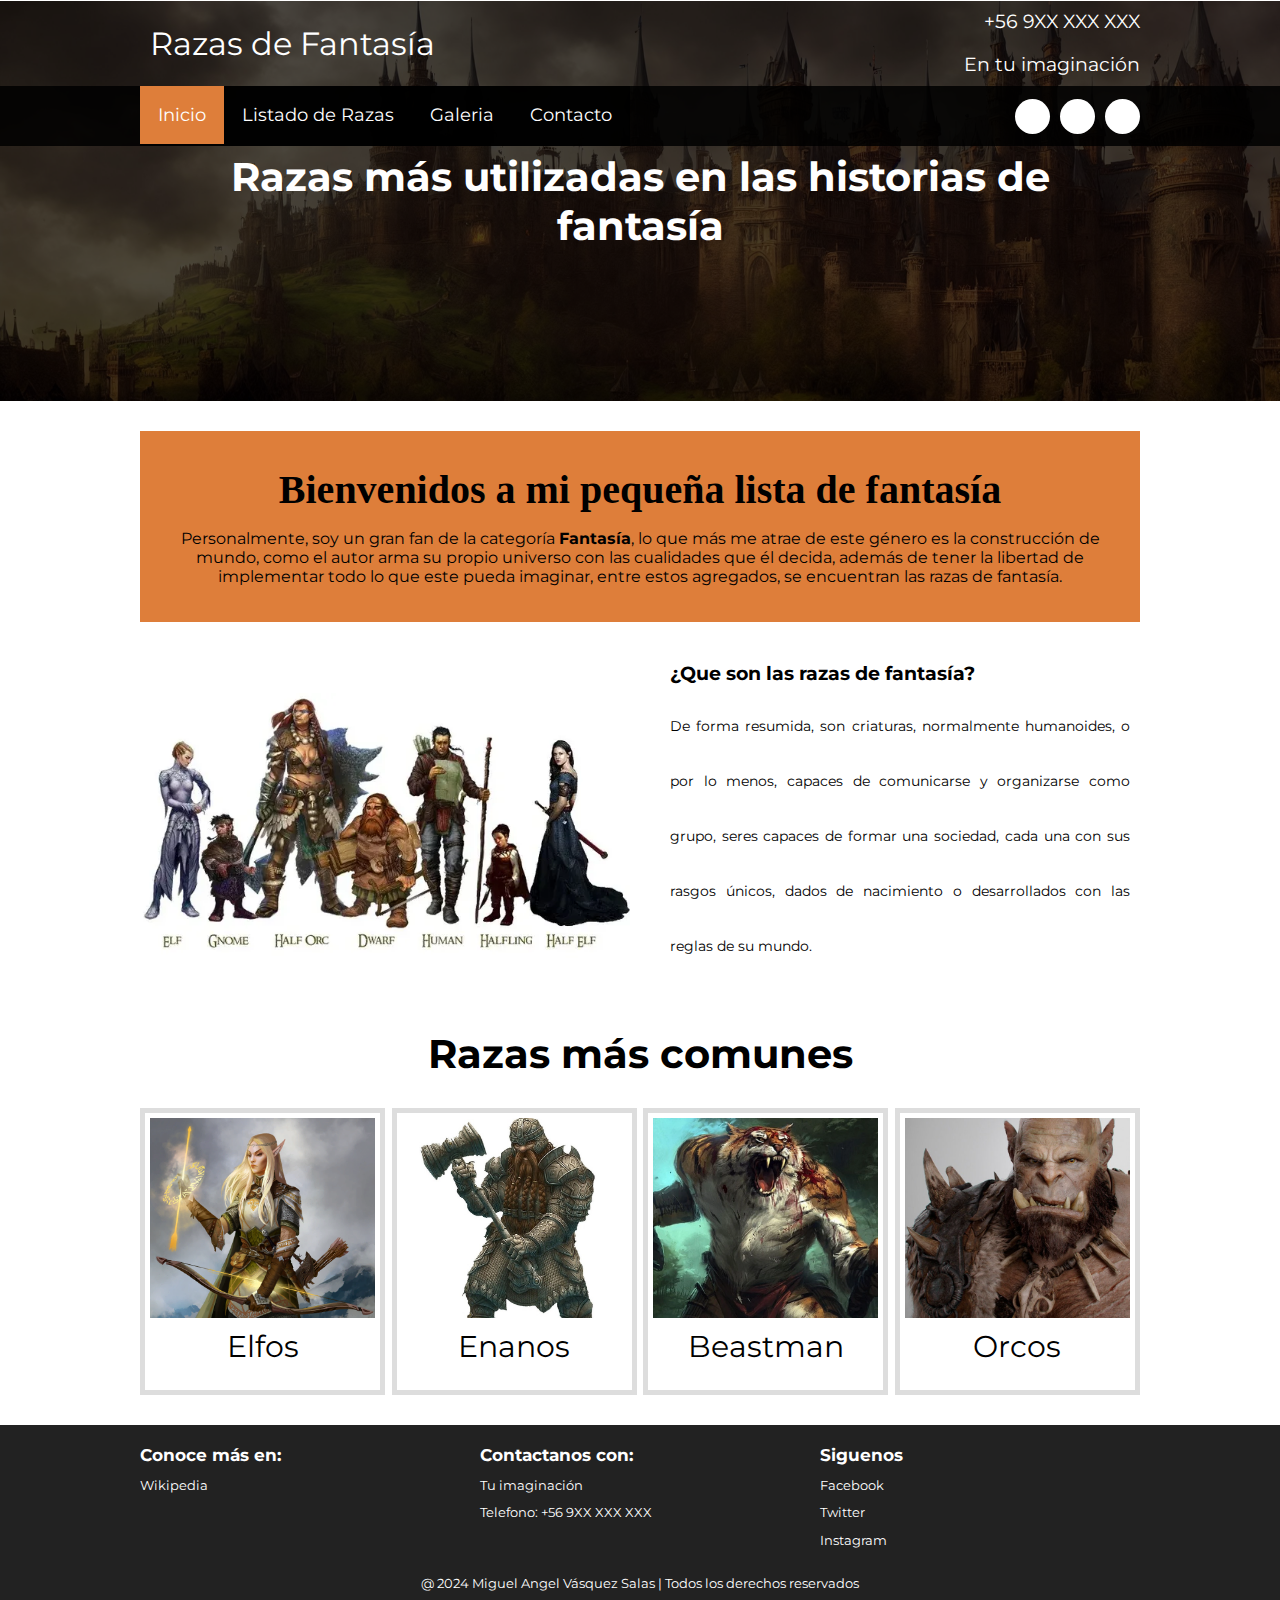
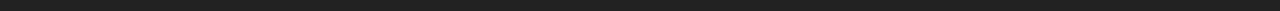
==== index.html @ ee75f730 "Terminado página Principal" ====
<!DOCTYPE html>
<html lang="es">
<head>
    <meta charset="UTF-8">
    <title>Razas de Fantasía</title>
    <meta name="viewport" content="width=device-width, user-scalable=yes, initial-scale=1.0, maximum-scale=2.0, minimum-scale=1.0">
    <link rel="icon" href="/img/logo.svg">
    <link rel="stylesheet" href="css/estilo.css">
    <link href="https://file.myfontastic.com/3j45yvRpaWhzeStdASehh9/icons.css" rel="stylesheet">
</head>
<body>
    <header class="main-header">
        <div class="container container--flex">
            <div class="logo-container column column--50">
                <a href="https://www.rolegenerator.com/blog/tipos-razas-fantasia#:~:text=Las%20razas%20más%20comunes%20en,(o%20Ents)%20y%20Trolls." class="logo">Razas de Fantasía</a>
            </div>
            <div class="main-header__contactInfo column column--50">
                <p class="main-header__contactInfo__phone">
                    <span class="icon-phone">+56 9XX XXX XXX
                    </span>
                </p>
                <p class="main-header__contactInfo__addres">
                    <span class="icon-location">En tu imaginación</span>
                </p>
                
            </div>
        </div>
    </header>
    <nav class="main_nav">
        <div class="container container--flex">
            <span class="icon-menu" id="btnmenu"></span>
            <ul class="menu" id="menu">
                <li class="menu__item"><a href="/" class="menu__link menu__link--select">Inicio</a></li>
                <li class="menu__item"><a href="Listado_de_razas.html" class="menu__link">Listado de Razas</a></li>
                <li class="menu__item"><a href="galeria.html" class="menu__link">Galeria</a></li>
                <li class="menu__item"><a href="contacto.html" class="menu__link">Contacto</a></li>
            </ul>
            <div class="social-icon">
                <a href="" class="social-icon__link"><span class="icon-facebook"></span></a>
                <a href="" class="social-icon__link"><span class="icon-twitter"></span></a>
                <a href="" class="social-icon__link"><span class="icon-instagram"></span></a>
            </div>
        </div>
    </nav>
    <section class="banner">
        <img src="img/banner.jpg" alt="" class="banner__img">
        <div class="banner__content">Razas más utilizadas en las historias de fantasía</div>
    </section>
    <main class="main">
        <section class="group--color">
            <div class="container">
                <h2 class="main__title">Bienvenidos a mi pequeña lista de fantasía</h2>
                <p class="main_txt">
                    Personalmente, soy un gran fan de la categoría <strong>Fantasía</strong>, lo que más me atrae de este género es la construcción de mundo, como el autor arma su propio universo con las cualidades que él decida, además de tener la libertad de implementar todo lo que este pueda imaginar, entre estos agregados, se encuentran las razas de fantasía.
                </p>
            </div>
        </section>
        <section class="group main__about_description">
            <div class="container container--flex">
                <div class="column column--50">
                    <img src="img/razas.png" alt="">
                </div>
                <div class="column column--50">
                    <h3 class="column__title">¿Que son las razas de fantasía?</h3>
                    <p class="column__txt">De forma resumida, son criaturas, normalmente humanoides, o por lo menos, capaces de comunicarse y organizarse como grupo, seres capaces de formar una sociedad, cada una con sus rasgos únicos, dados de nacimiento o desarrollados con las reglas de su mundo.</p>
                </div>
            </div>
        </section>
        <section class="group today-special">
            <h2 class="group__title">Razas más comunes</h2>
            <div class="container container--flex">
                <div class="column column--50--25">
                    <img src="img/elfa.webp" alt="" class="today-special__img">
                    <div class="today-special__tittle">Elfos</div>
                </div>
                <div class="column column--50--25">
                    <img src="img/enan_o.jpg" alt="" class="today-special__img">
                    <div class="today-special__tittle">Enanos</div>
                </div>
                <div class="column column--50--25">
                    <img src="img/hombre-bestia.png" alt="" class="today-special__img">
                    <div class="today-special__tittle">Beastman</div>
                </div>
                <div class="column column--50--25">
                    <img src="img/orc.jpg" alt="" class="today-special__img">
                    <div class="today-special__tittle">Orcos</div>
                </div>
            </div>
        </section>
      
    </main>
    <footer class="main-footer">
        <div class="container container--flex">
            <div class="column column--33">
                <h2 class="column__title">Conoce más en:</h2>
                <p class="column__txt">Wikipedia </p>
            </div>
            <div class="column column--33">
                <h2 class="column__title">Contactanos con:</h2>
                <p class="column__txt">Tu imaginación</p>
                <p class="column__txt">Telefono: +56 9XX XXX XXX</p>
               
            </div>
            <div class="column column--33">
                <h2 class="column__title">Siguenos</h2>
                <p class="column__txt"><a href="" class="icon-facebook">Facebook</a></p>
                <p class="column__txt"><a href="" class="icon-twitter">Twitter</a></p>
                <p class="column__txt"><a href="" class="icon-instagram">Instagram</a></p>
            </div>
            <p class="copy">@ 2024 Miguel Angel Vásquez Salas | Todos los derechos reservados</p>
        </div>
    </footer>
    <script src="js/menu.js"></script>
</body>
</html>
---- css/estilo.css ----
@import url('https://fonts.googleapis.com/css2?family=Montserrat:wght@300&family=Sacramento&display=swap');
*{
    box-sizing: border-box;
}
body{
    font-family: 'Montserrat', sans-serif;
    margin: 0;
}
/*----------------Estilos Base------------------*/
img{
    display: block;
    width: 100%;
    max-width: 100%;
}
h1,h2,h3,h4,h5{
    margin: 0;
}
.container{
    width: 100%;
    margin: auto;
}
.container--flex{
    display: flex;
    flex-wrap: wrap;
    justify-content: space-between;
    align-items: center;
}
.column{
    width: 100%;
}

/*----------------Estilos Header------------------*/


.main-header{
    width: 100%;
}

.logo{
    font-size: 1.9em;
    color: #de423a;
    padding: 10px;
	text-decoration: none;
}

.main-header__contactInfo__phone{
    background:#de423a;
    color: #fff;
    padding: 10px;
    margin: 0;
}

.main-header__contactInfo__addres{
    padding: 10px;
    margin: 0px;
}
.main-header [class*="icon-"]:before{
    position: relative;
    top:2px;
    right: 3px;
}
/*----------------Estilos Menu------------------*/
.main_nav{
    width: 100%;
    position:relative;
    z-index: 2000;  
    padding: 10px;
}

.icon-menu{
    display: block;
    color: #f23636;
    border: 1px solid #fff;
    border-radius: 3px;
    width: 40px;
    height: 40px;
    line-height: 45px;
    text-align: center;
    cursor:pointer;
    font-size: 1.5em;
    
}

.social-icon{
    display: flex;
    justify-content: space-between;
    
}

.social-icon [class*="icon-"]{
    color: black;
    margin-left: 10px;
    display: flex;
    justify-content: center;
    align-items: center;
    font-size: 1.3em;
    width: 35px;
    height: 35px;
    background: #fff;
    border-radius: 50%;
}

.social-icon__link{
    text-decoration: none;
   
}

.menu{
    
    position: absolute;
    top: 75px;
    left: 0;
    width: 100%;
    background: rgba(0,0,0,.85);
    padding:0px;
    margin:0px;
    z-index: 2000px;
    list-style: none;
    text-align: center;
    font-size: 18px;
    height: 0;
    overflow: hidden;
	transition: height .3s linear;
}

.menu__link{
    display: block;
    padding: 15px;
    color: white;
    text-align: center;
    text-decoration: none;
    
}
.menu__link:hover{
     background-color: #de7e3a;
}
.menu__link--select{
    background-color: #de7e3a;
    
}
.mostrar{
    height: 210px;
}
/*----------------Estilos Banner------------------*/

.banner{
    margin-top:-52px;
    position: relative;
}
.banner:before {
    content: '';
    position: absolute;
    width: 100%;
    height: 100%;
    background: rgba(0,0,0,0.7);
    z-index: 1000;
    top: 0;
}
.banner__img{
    width: 100%;
    height: 400px;
    object-fit: cover
}
.banner__content {
    width: 70%;
    color: white;
    text-align:center;
    position: absolute;
    z-index: 1500;
    top: 50%;
    left: 50%;
    transform: translateX(-50%) translateY(-50%);
    font-size: 1.5em;
    font-weight:bold;
    
}

/*----------------Estilos Principales------------------*/
.group--color .container{
	background-color: #de7e3a;
	padding: 10px;
	text-align: center;
	
}
.main__title{
	margin: 15px 0;
	font-size: 2.8em;
	font-family: 'Comic Sans',cursive;
	
}
.column__title{
	font-size: 1.3em;
}
.main__about_description .column:nth-child(2){
	padding: 10px;
}
.btn{
	
	display: block;
	text-align: center;
	text-decoration: none;
	width: 120px;
	background: #DE423A;
	color: #fff;
	padding:10px;
	margin: 10px auto;
	
}
.group__title{
	text-align: center;
	font-weight: bold;
	font-size: 1.4em;
	margin: 30px;
}

.today-special .column {
	margin-bottom: 30px;
	text-align: center;
}

.today-special__img{
	margin: auto;
	max-width: 350px;
}

.today-special__tittle{
	
	font-size: 1.3em;
	padding-top: 10px;
	padding-bottom: 20px;
}
.today-special__price{
	font-size: 1.5em;
	color: #DE423a;
	font-weight: bold;
}

/*----------------Estilos Principales------------------*/
.main-footer{
	background: #222;
	color: #fff;
	padding: 10px;
	padding-top: 20px;
	padding-bottom: 20px;
	font-size: .8em;
}
.copy{
	text-align: center;
	margin: auto;
	margin-top: 15px;
	
}

.main-footer [class*="icon-"] {
	color: #fff;
	text-decoration: none;
	
	
}
.main-footer [class*="icon-"]:before{
	position: relative;
	top: 3px;
	right: 5px;
}

/*----------------Estilos Responsivos------------------*/

@media screen and (min-width:480px){
	.logo{
		color: #fff;
		
	}
	.main-header__contactInfo{
		text-align:right;
	}
	.banner{
		margin-top: -145px;
		z-index: -1000;
	}
	.main-header__contactInfo__phone{
		background: none;
	}
	.main-header__contactInfo__addres{
		color: #fff;
	}
	.main_nav{
		background:rgba(0,0,0,0.85);
	}
	.banner__content{
		font-size:1.5em;
	}
	.column--50{
		width: 49%;
	}
	.column--50--25{
		width: 49%;
	}
	.column--33{
		width: 32%;
	}
	
	.main__about_description .column:nth-child(2){
		padding-left: 20px;
		font-size: .9em;
		
	}
	.main__about_description .btn{
		margin: 0;
	}
	.today-special .column {
		border: 5px solid #ddd;
		padding: 5px;
	}
	.today-special__img{
		height: 200px;
		object-fit: cover;
	}
	.main-footer .container--flex{
		align-items: flex-start;
	}
	
	
}
@media screen and (min-width:1024px){
.container{
		width: 1000px
	}
	.logo{
		padding-top: 20px;
		font-size: 2em;
	
		
	}
		
	.main-header__contactInfo__phone,
	.main-header__contactInfo__addres{
		font-size: 1.18em;
		padding-right: 0px;
		
		
		
	}
	
	.main_nav{
    
    	padding: 0px;
	}
	
	.banner__content{
		font-size:2.5em;
	}
	
	.icon-menu{
		display: none;
	}
	
	.menu{
		position: static;
		display: flex;
		height: 60px;
		width: auto;
	}
	
	.menu__link{
   
    	padding: 18px;
      
	}
	.group--color .container{
		margin-top: 30px;
		margin-bottom: 30px;
		padding: 20px
	
	}
	.main__title{
		font-size: 2.5em;
	}
	.main__about_description .column--50:nth-child(2) .column__txt
	{
		line-height: 55px;
		text-align: justify;
		
	}
	.group__title{
		font-size: 2.5em;
	}
	.column--50--25{
		width: 24.5%;
	}
	.today-special__tittle{
	
		font-size: 1.9em;
		
	}
	.today-special__price{
	font-size: 2.2em;
	
	}
}
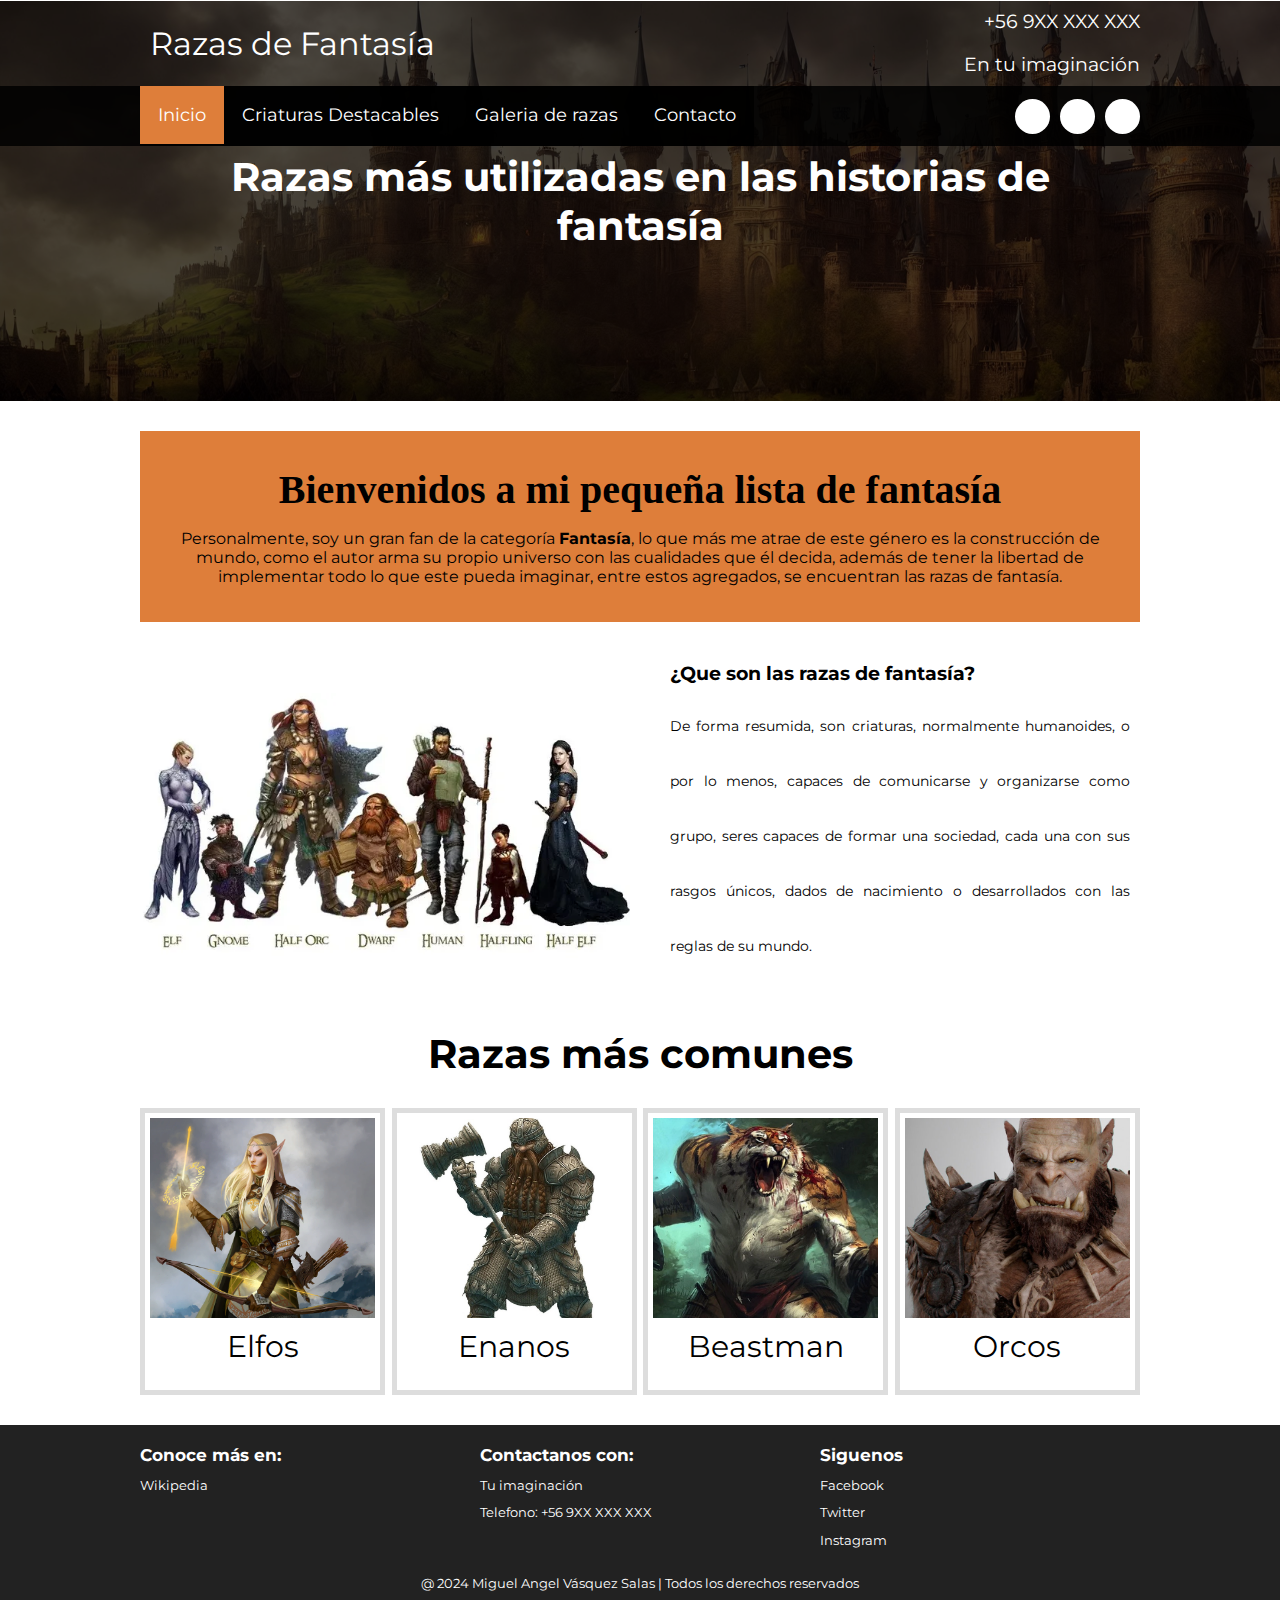
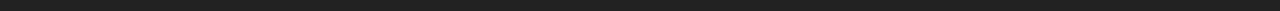
==== commit c6a580ea: "Terminado Pagina de "nosotros", pero cambiada a criaturas destacables" ====
--- a/index.html
+++ b/index.html
@@ -31,8 +31,8 @@
             <span class="icon-menu" id="btnmenu"></span>
             <ul class="menu" id="menu">
                 <li class="menu__item"><a href="/" class="menu__link menu__link--select">Inicio</a></li>
-                <li class="menu__item"><a href="Listado_de_razas.html" class="menu__link">Listado de Razas</a></li>
-                <li class="menu__item"><a href="galeria.html" class="menu__link">Galeria</a></li>
+                <li class="menu__item"><a href="Criaturas_destacables.html" class="menu__link">Criaturas Destacables</a></li>
+                <li class="menu__item"><a href="galeria_de_criaturas.html" class="menu__link">Galeria de razas</a></li>
                 <li class="menu__item"><a href="contacto.html" class="menu__link">Contacto</a></li>
             </ul>
             <div class="social-icon">
--- a/css/estilo.css
+++ b/css/estilo.css
@@ -235,6 +235,8 @@
 	font-weight: bold;
 }
 
+
+
 /*----------------Estilos Principales------------------*/
 .main-footer{
 	background: #222;
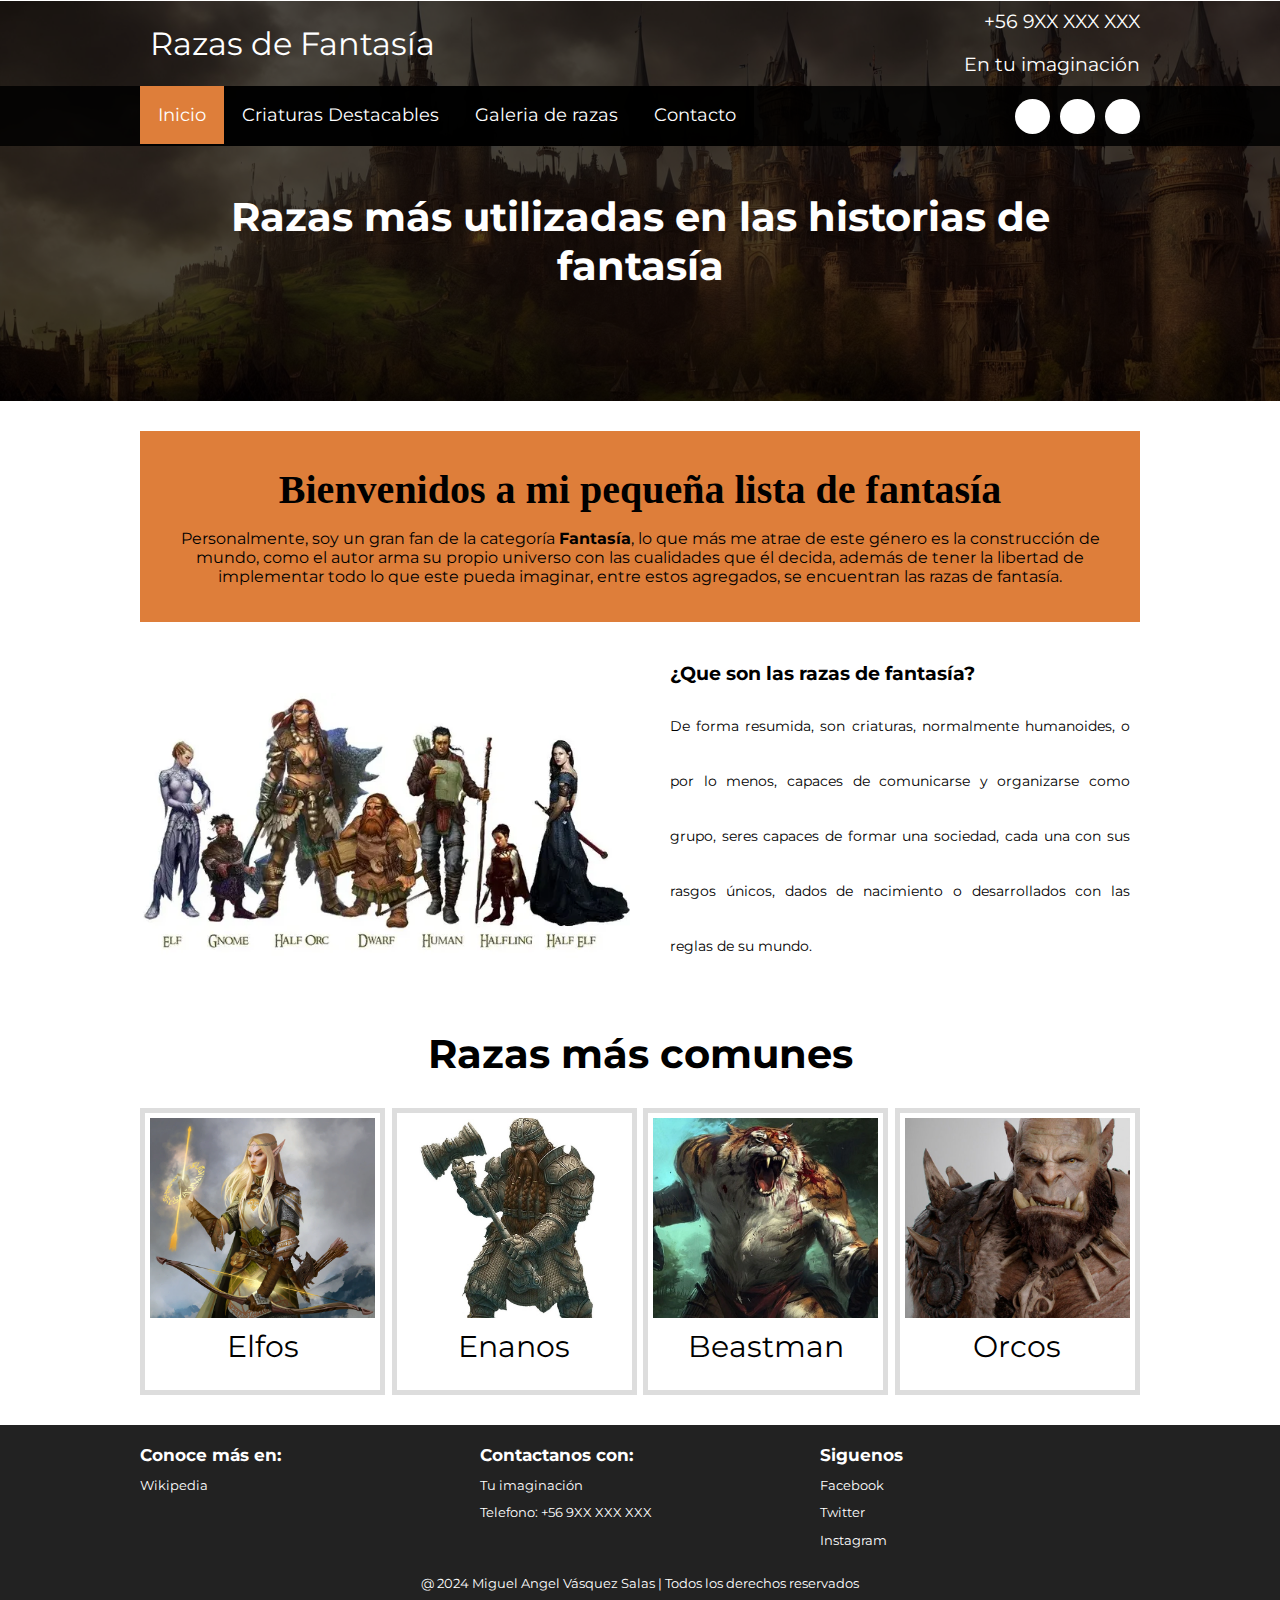
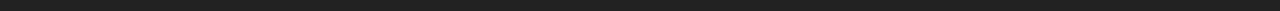
==== commit e035e5c1: "pagina de criaturas destacables, corregido banner" ====
--- a/index.html
+++ b/index.html
@@ -32,7 +32,7 @@
             <ul class="menu" id="menu">
                 <li class="menu__item"><a href="/" class="menu__link menu__link--select">Inicio</a></li>
                 <li class="menu__item"><a href="Criaturas_destacables.html" class="menu__link">Criaturas Destacables</a></li>
-                <li class="menu__item"><a href="galeria_de_criaturas.html" class="menu__link">Galeria de razas</a></li>
+                <li class="menu__item"><a href="galeria_de_razas.html" class="menu__link">Galeria de razas</a></li>
                 <li class="menu__item"><a href="contacto.html" class="menu__link">Contacto</a></li>
             </ul>
             <div class="social-icon">
--- a/css/estilo.css
+++ b/css/estilo.css
@@ -167,7 +167,7 @@
     text-align:center;
     position: absolute;
     z-index: 1500;
-    top: 50%;
+    top: 60%;
     left: 50%;
     transform: translateX(-50%) translateY(-50%);
     font-size: 1.5em;
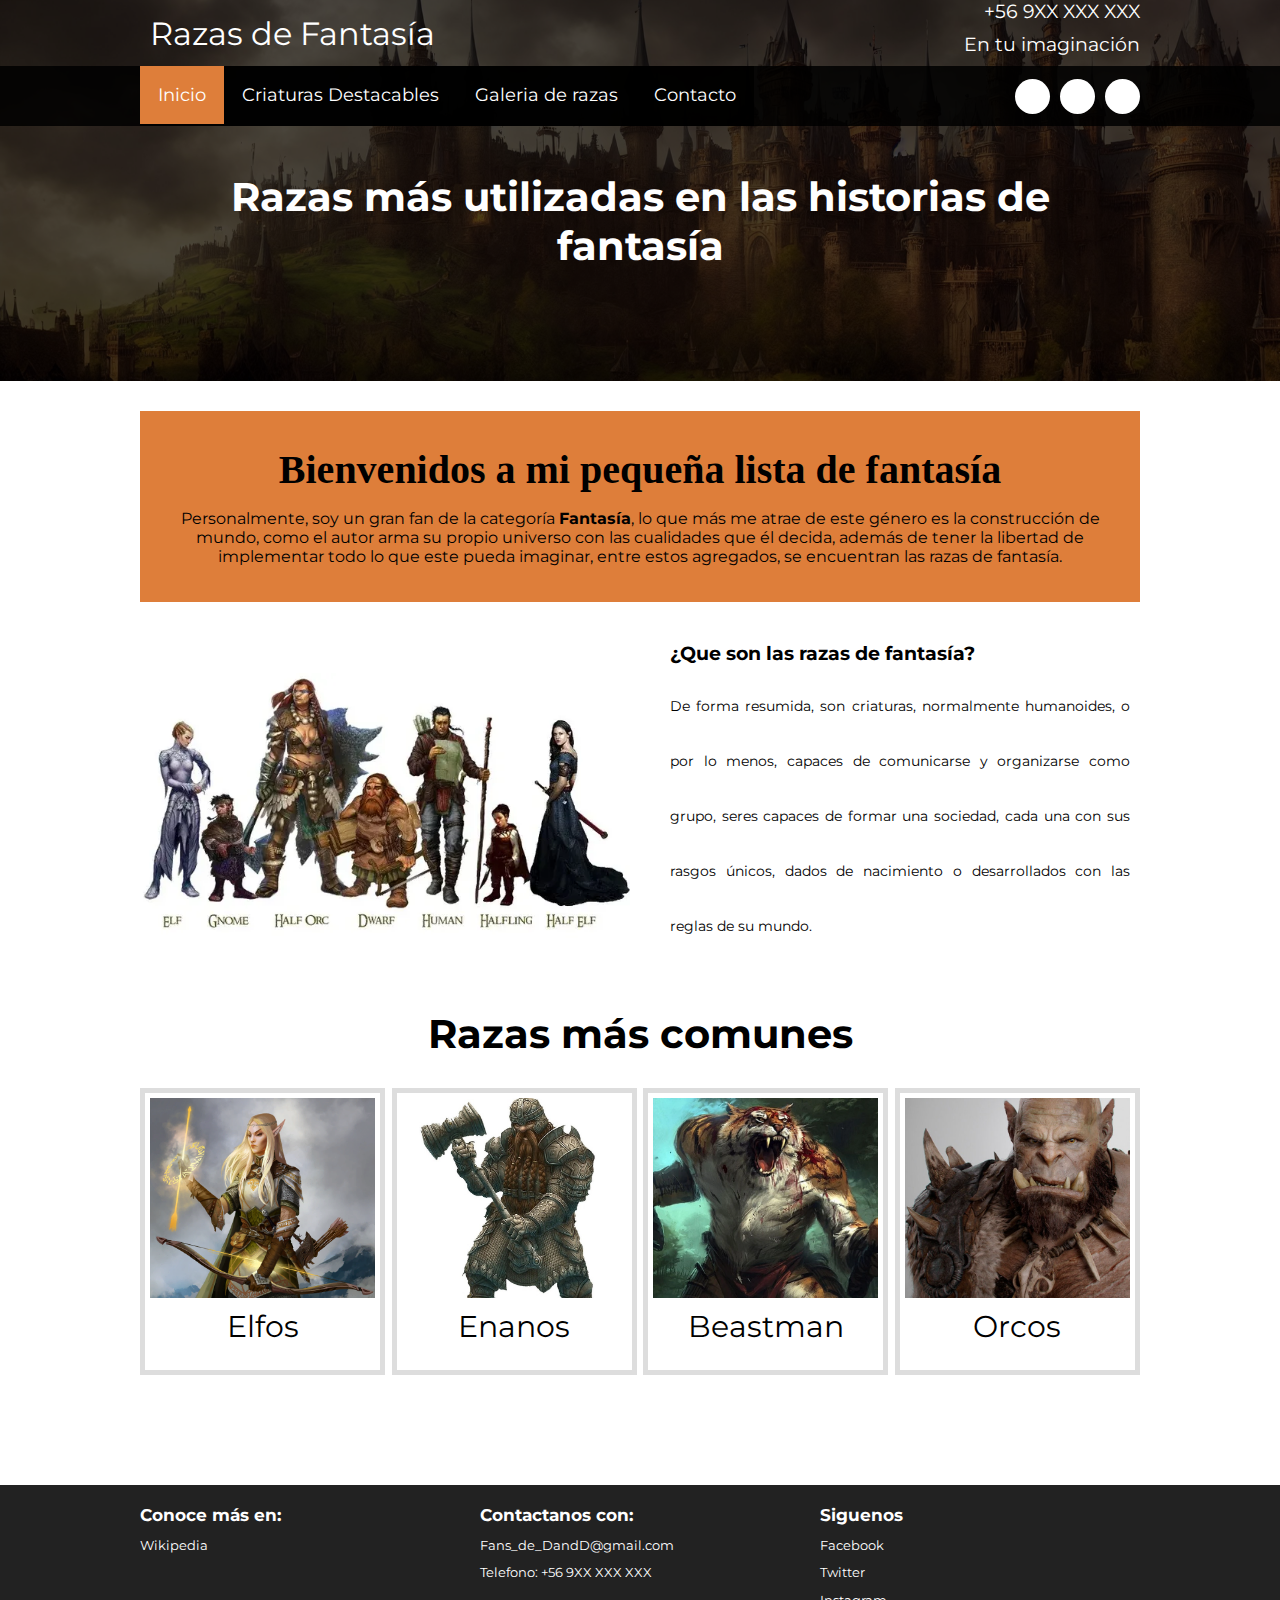
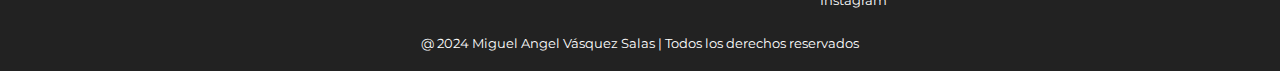
==== commit 0e9793b0: "se modifico el correo de contacto" ====
--- a/index.html
+++ b/index.html
@@ -97,7 +97,7 @@
             </div>
             <div class="column column--33">
                 <h2 class="column__title">Contactanos con:</h2>
-                <p class="column__txt">Tu imaginación</p>
+                <p class="column__txt">Fans_de_DandD@gmail.com</p>
                 <p class="column__txt">Telefono: +56 9XX XXX XXX</p>
                
             </div>
--- a/css/estilo.css
+++ b/css/estilo.css
@@ -46,7 +46,7 @@
 .main-header__contactInfo__phone{
     background:#de423a;
     color: #fff;
-    padding: 10px;
+    padding: 0px;
     margin: 0;
 }
 
@@ -245,6 +245,7 @@
 	padding-top: 20px;
 	padding-bottom: 20px;
 	font-size: .8em;
+	margin-top: 80px;
 }
 .copy{
 	text-align: center;
@@ -265,6 +266,39 @@
 	right: 5px;
 }
 
+/*----------------Galeria CSS------------------*/
+
+.carrusel{
+	width: 100%;
+}
+
+.tamaño_carrusel{
+	display: block;
+	width: 600px;
+	margin: 0 auto;
+
+}
+
+.carousel-item{
+	width: 600px;
+	height: 600px;
+}
+
+/*----------------Contacto CSS------------------*/
+.correo_y_ubicacion{
+	padding: 15px;
+}
+
+.izq-contacto-correo{
+	width: 100%;
+	padding: 10px;
+}
+
+.der-contacto{
+	width: 100%;
+}
+
+
 /*----------------Estilos Responsivos------------------*/
 
 @media screen and (min-width:480px){
@@ -320,8 +354,32 @@
 	.main-footer .container--flex{
 		align-items: flex-start;
 	}
-	
-	
+	.carrusel{
+		width: 100%;
+	}
+	
+	.tamaño_carrusel{
+		display: block;
+		width: 480px;
+		margin: 0 auto;
+	
+	}
+	
+	.carousel-item{
+		width: 480px;
+		height: auto;
+	}
+
+	.carousel-inner{
+		width: 480px;
+		height: auto;
+	}
+	.izq-contacto-correo{
+		padding: 10px;
+	}
+	.correo_y_ubicacion{
+		padding: 15px;
+	}
 }
 @media screen and (min-width:1024px){
 .container{
@@ -398,24 +456,28 @@
 	font-size: 2.2em;
 	
 	}
-}
-
-
-
-
-
-
-
-
-
-
-
-
-
-
-
-
-
-
-
-
+	.tamaño_carrusel{
+		display: block;
+		width: 600px;
+		height: auto;
+		margin: 0 auto;
+	
+	}
+	.carousel-item{
+		margin: 0 auto;
+		width: 600px;
+		height: auto;
+	}
+	
+	.correo_y_ubicacion{
+		padding: 10px;
+		display: flex;
+	}
+
+	.izq-contacto-correo{
+		width: 70%;
+	}
+	.der-contacto{
+		width: 30%;
+	}
+}